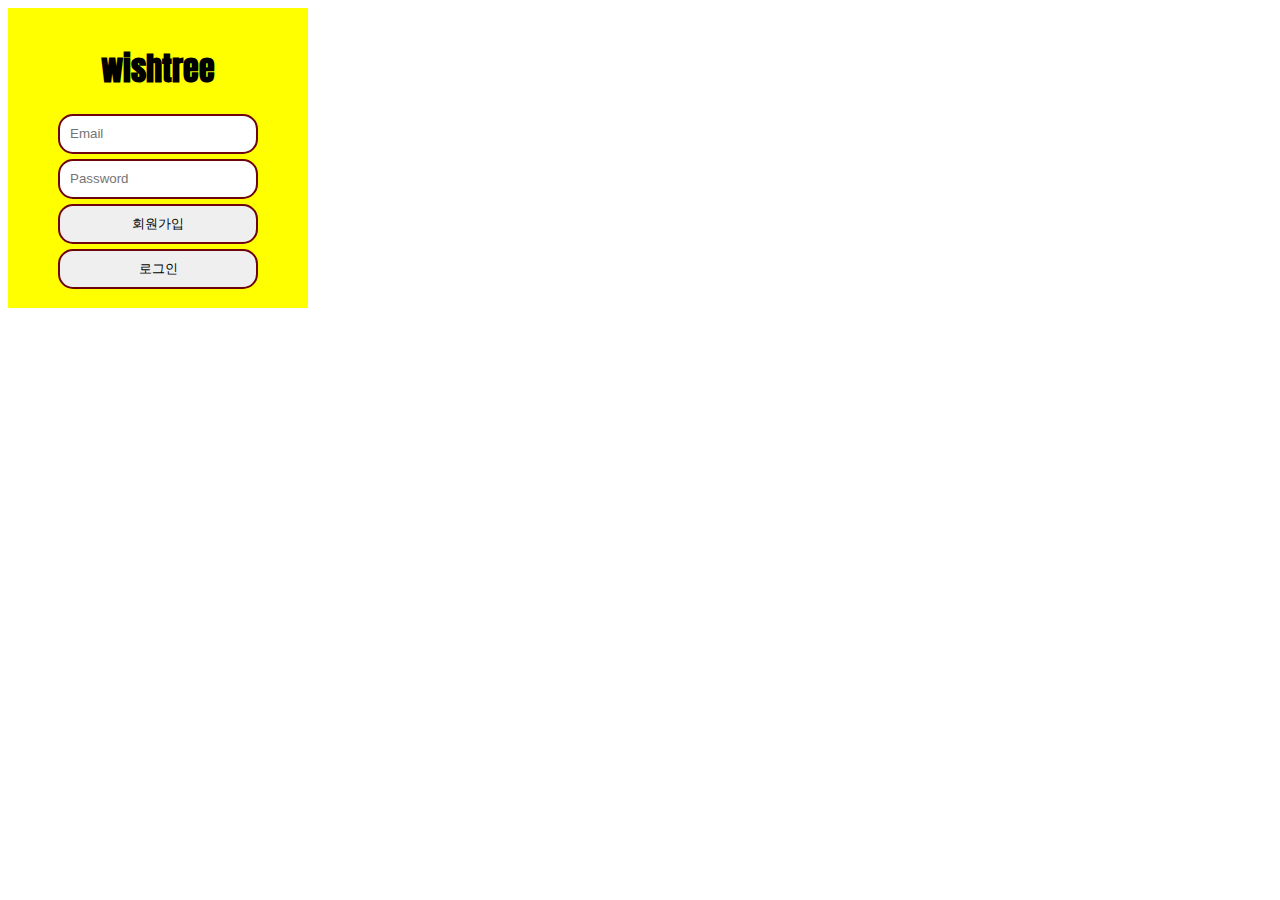
==== index.html @ ed754606 "CSS_mockups" ====
<!DOCTYPE html>
<html lang="en">
  <head>
    <meta charset="UTF-8" />
    <meta http-equiv="X-UA-Compatible" content="IE=edge" />
    <meta name="viewport" content="width=device-width, initial-scale=1.0" />
    <title>Document</title>
    <!-- JavaScript Bundle with Popper -->
    <script
      src="https://cdn.jsdelivr.net/npm/bootstrap@5.2.2/dist/js/bootstrap.bundle.min.js"
      integrity="sha384-OERcA2EqjJCMA+/3y+gxIOqMEjwtxJY7qPCqsdltbNJuaOe923+mo//f6V8Qbsw3"
      crossorigin="anonymous"
    ></script>
    <link rel="stylesheet" href="style.css" />
  </head>
  <body>
    <div class="login-box">
      <h1 class="title">wishtree</h1>
      <div class="form-floating mb-3">
        <input
          type="email"
          class="form-control input"
          id="floatingInput"
          placeholder="Email"
        />
      </div>
      <div class="form-floating">
        <input
          type="password"
          class="form-control input"
          id="floatingPassword"
          placeholder="Password"
        />
      </div>
      <button class="login-btn input">회원가입</button>
      <button class="login-btn input">로그인</button>
    </div>
  </body>
</html>
---- style.css ----
/* fonts*/

@import url('https://fonts.googleapis.com/css2?family=Anton&display=swap');

* {
    box-sizing: border-box;
  }



.login-box {
    width: 300px;
    height: 300px;
    background-color: yellow;
    display: flex;
    flex-direction: column;
    justify-content: center ;
    align-items: center;
}



.title {
    font-family: 'Anton', sans-serif;
}

.form-control {
    padding-left: 10px;
}

.input {
    width: 200px;
    height: 40px;
    margin-bottom: 5px;
    border-radius: 15px;
    border: 2.2px solid #6e040e ;
}

.login-btn {

}
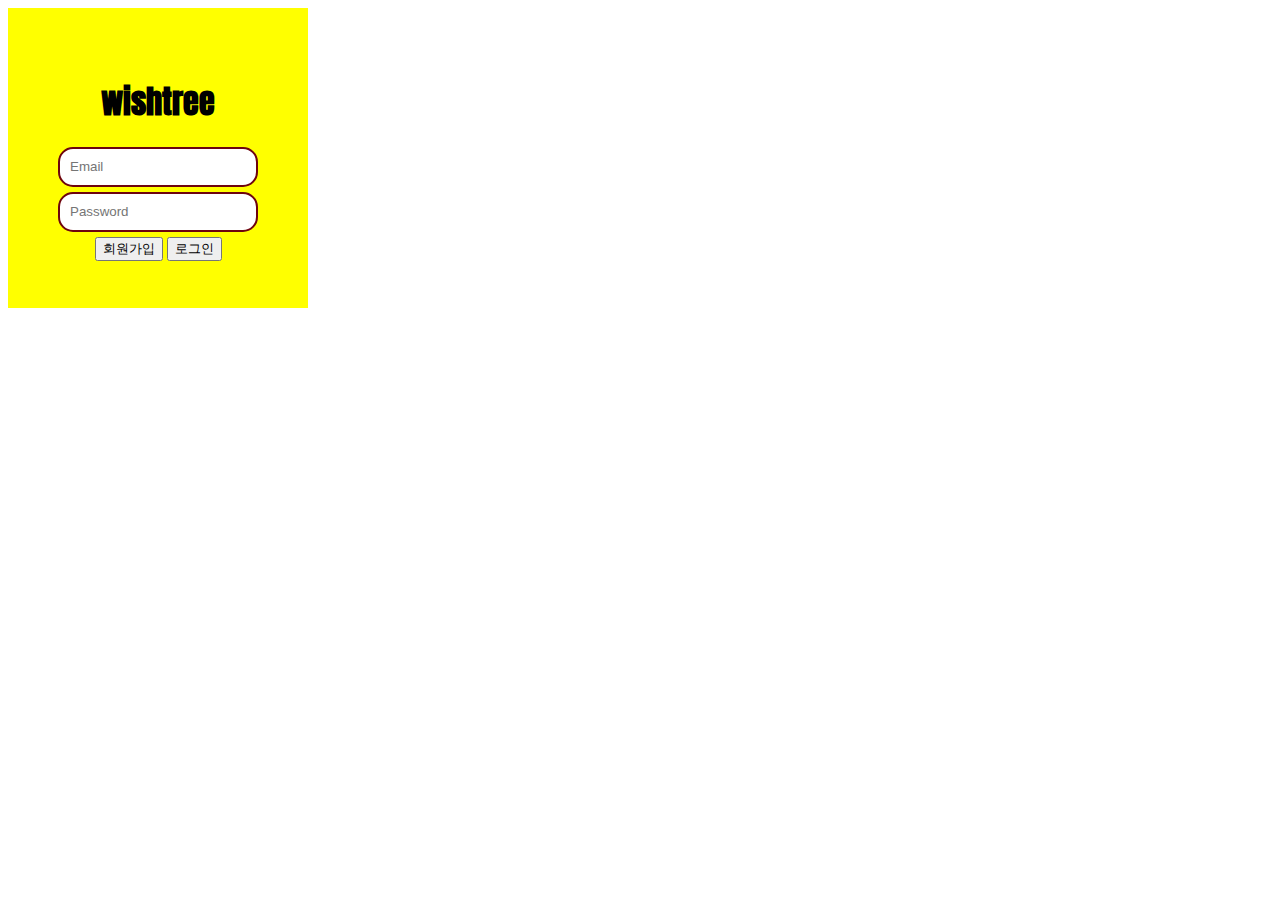
==== commit 6d2719d0: "CSS_details" ====
--- a/index.html
+++ b/index.html
@@ -15,6 +15,7 @@
   </head>
   <body>
     <div class="login-box">
+      <!-- <img class="tree" src="img/tree.png" alt="" /> -->
       <h1 class="title">wishtree</h1>
       <div class="form-floating mb-3">
         <input
@@ -32,8 +33,10 @@
           placeholder="Password"
         />
       </div>
-      <button class="login-btn input">회원가입</button>
-      <button class="login-btn input">로그인</button>
+      <div class="btn-box">
+        <button class="login-btn">회원가입</button>
+        <button class="login-btn">로그인</button>
+      </div>
     </div>
   </body>
 </html>
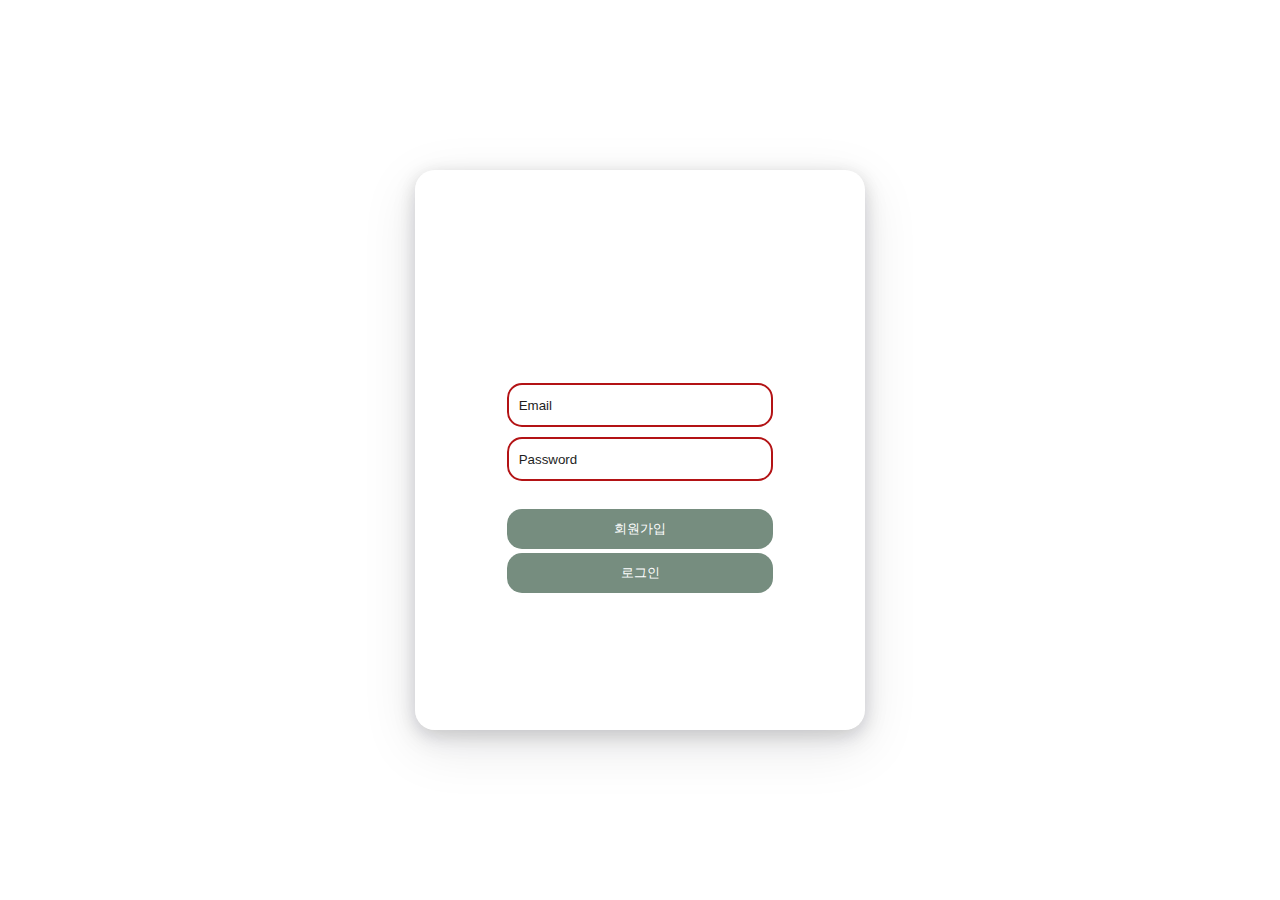
==== commit becb8dec: "signup_box" ====
--- a/index.html
+++ b/index.html
@@ -6,6 +6,7 @@
     <meta name="viewport" content="width=device-width, initial-scale=1.0" />
     <title>Document</title>
     <!-- JavaScript Bundle with Popper -->
+    <script src="//cdnjs.cloudflare.com/ajax/libs/jquery/2.1.3/jquery.min.js"></script>
     <script
       src="https://cdn.jsdelivr.net/npm/bootstrap@5.2.2/dist/js/bootstrap.bundle.min.js"
       integrity="sha384-OERcA2EqjJCMA+/3y+gxIOqMEjwtxJY7qPCqsdltbNJuaOe923+mo//f6V8Qbsw3"
@@ -17,26 +18,61 @@
     <div class="login-box">
       <!-- <img class="tree" src="img/tree.png" alt="" /> -->
       <h1 class="title">wishtree</h1>
-      <div class="form-floating mb-3">
-        <input
-          type="email"
-          class="form-control input"
-          id="floatingInput"
-          placeholder="Email"
-        />
+      <form id="login_form">
+        <div class="form-floating mb-3">
+          <input
+            type="email"
+            class="form-control input"
+            id="floatingInput"
+            placeholder="Email"
+          />
+        </div>
+        <div class="form-floating">
+          <input
+            type="password"
+            class="form-control input"
+            id="floatingPassword"
+            placeholder="Password"
+          />
+        </div>
+      </form>
+
+      <!--------------Signup-------------->
+
+      <form id="signup_form">
+        <div class="form-floating mb-3">
+          <input
+            type="email"
+            class="form-control input"
+            id="floatingInput"
+            placeholder="Email"
+          />
+        </div>
+        <div class="form-floating">
+          <input
+            type="password"
+            class="form-control input"
+            id="floatingPassword"
+            placeholder="Password"
+          />
+        </div>
+        <div class="form-floating mb-3">
+          <input
+            type="text"
+            class="form-control input"
+            id="floatingInput"
+            placeholder="닉네임"
+          />
+        </div>
+      </form>
+      <!----------------------------------->
+
+      <div class="btn-box">
+        <button id="signup_btn" class="login-btn">회원가입</button>
+        <button id="login_btn" class="login-btn active">로그인</button>
       </div>
-      <div class="form-floating">
-        <input
-          type="password"
-          class="form-control input"
-          id="floatingPassword"
-          placeholder="Password"
-        />
-      </div>
-      <div class="btn-box">
-        <button class="login-btn">회원가입</button>
-        <button class="login-btn">로그인</button>
-      </div>
+      <h2 class="link_2_login">&#10094; 로그인 페이지로 돌아가기</h2>
     </div>
+    <script src="main.js"></script>
   </body>
 </html>
--- a/style.css
+++ b/style.css
@@ -1,28 +1,50 @@
 
 /* fonts*/
 
-@import url('https://fonts.googleapis.com/css2?family=Anton&display=swap');
+@import url('https://fonts.googleapis.com/css2?family=Josefin+Slab:wght@600&display=swap');
 
 * {
     box-sizing: border-box;
-  }
+}
 
 
-
-.login-box {
-    width: 300px;
-    height: 300px;
-    background-color: yellow;
+body {
+    margin: 0;
+    height: 100vh;
+    overflow: hidden;
+    background-image: url(img/login-back.jpg);
+    background-repeat: no-repeat;
+    background-position: center center;
+    background-size: cover;
     display: flex;
-    flex-direction: column;
-    justify-content: center ;
+    justify-content: center;
     align-items: center;
 }
 
 
 
+.login-box {
+    
+    max-width: 80%;
+    width: 450px;
+    height: 35rem;
+    background: rgb(255,255,255);
+    background: linear-gradient(90deg, rgba(255,255,255,0.5018382352941176) 30%, rgba(3,17,30,0) 100%);
+    display: flex;
+    flex-direction: column;
+    justify-content: center;
+    align-items: center;
+    border-radius: 20px;
+    /* box-shadow: rgba(0, 0, 0, 0.25) 0px 14px 28px, rgba(0, 0, 0, 0.22) 0px 10px 10px; */
+    box-shadow: rgba(17, 17, 26, 0.1) 0px 4px 16px, rgba(17, 17, 26, 0.1) 0px 8px 24px, rgba(17, 17, 26, 0.1) 0px 16px 56px;
+}
+
 .title {
-    font-family: 'Anton', sans-serif;
+    font-family: 'Josefin Slab', serif;
+    color: #fff;
+    font-size: 60px;
+    letter-spacing: 4px;
+    margin-bottom: 20px;
 }
 
 .form-control {
@@ -30,13 +52,53 @@
 }
 
 .input {
-    width: 200px;
-    height: 40px;
-    margin-bottom: 5px;
+    width: 20em;
+    height: 44px;
+    margin-bottom: 10px;
     border-radius: 15px;
-    border: 2.2px solid #6e040e ;
+    border: 2.3px solid #b31315 ;
 }
 
-.login-btn {
+input::placeholder {
+    color: #1e1e1e;
+}
 
+input:focus
+{
+  background-color: rgba(214, 214, 214, 0.263);
+}
+
+.btn-box {
+    margin-top: 18px;
+}
+
+
+.login-btn{
+    display: flex;
+    flex-direction: column;
+    align-items: center;
+    justify-content: center;
+    width: 20em;
+    height: 40px;
+    margin-bottom: 4px;
+    border-radius: 15px;
+    border: none;
+    color: #fff;
+    background-color: #768D7F;
+    transition: 1.5s ease background-color;
+}
+
+/* 애니메이션까지 끝나면 수정. */
+.login-btn:hover {
+    background-color: #6e040e;
+}
+
+
+h2 {
+    font-size: 13px;
+    color: #fff;
+}
+
+h2:hover {
+    color: #6e040e;
 }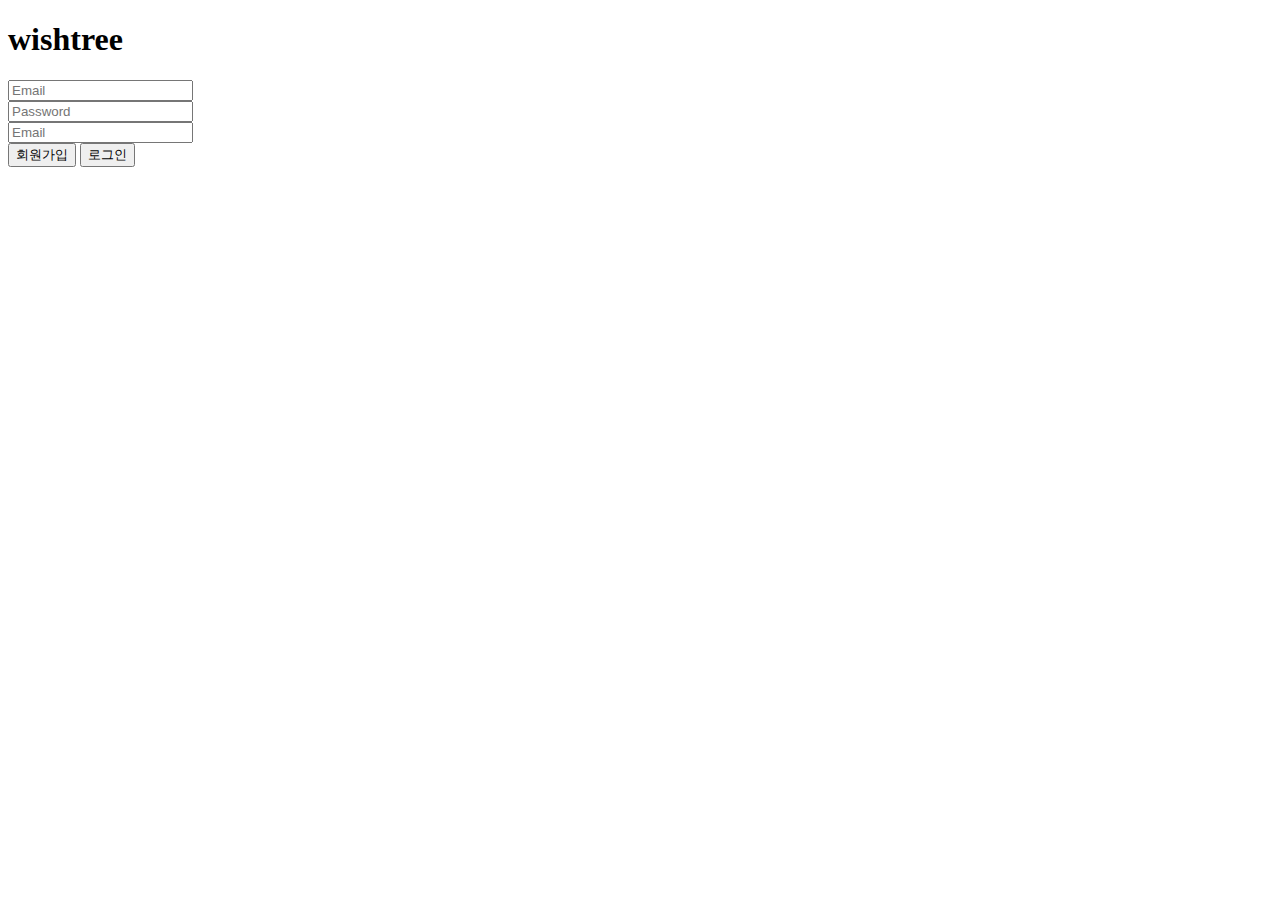
==== commit bda847fa: "index.html 정렬" ====
--- a/index.html
+++ b/index.html
@@ -1,78 +1,59 @@
 <!DOCTYPE html>
 <html lang="en">
-  <head>
-    <meta charset="UTF-8" />
-    <meta http-equiv="X-UA-Compatible" content="IE=edge" />
-    <meta name="viewport" content="width=device-width, initial-scale=1.0" />
+<head>
+    <meta charset="UTF-8"/>
+    <meta http-equiv="X-UA-Compatible" content="IE=edge"/>
+    <meta name="viewport" content="width=device-width, initial-scale=1.0"/>
     <title>Document</title>
     <!-- JavaScript Bundle with Popper -->
     <script src="//cdnjs.cloudflare.com/ajax/libs/jquery/2.1.3/jquery.min.js"></script>
     <script
-      src="https://cdn.jsdelivr.net/npm/bootstrap@5.2.2/dist/js/bootstrap.bundle.min.js"
-      integrity="sha384-OERcA2EqjJCMA+/3y+gxIOqMEjwtxJY7qPCqsdltbNJuaOe923+mo//f6V8Qbsw3"
-      crossorigin="anonymous"
+            src="https://cdn.jsdelivr.net/npm/bootstrap@5.2.2/dist/js/bootstrap.bundle.min.js"
+            integrity="sha384-OERcA2EqjJCMA+/3y+gxIOqMEjwtxJY7qPCqsdltbNJuaOe923+mo//f6V8Qbsw3"
+            crossorigin="anonymous"
     ></script>
-    <link rel="stylesheet" href="style.css" />
-  </head>
-  <body>
-    <div class="login-box">
-      <!-- <img class="tree" src="img/tree.png" alt="" /> -->
-      <h1 class="title">wishtree</h1>
-      <form id="login_form">
+    <link rel="stylesheet" href="style.css"/>
+</head>
+<body>
+<div class="login-box">
+    <!-- <img class="tree" src="img/tree.png" alt="" /> -->
+    <h1 class="title">wishtree</h1>
+    <form id="login_form">
         <div class="form-floating mb-3">
-          <input
-            type="email"
-            class="form-control input"
-            id="floatingInput"
-            placeholder="Email"
-          />
+            <input
+                    type="email"
+                    class="form-control input"
+                    id="floatingInput"
+                    placeholder="Email"
+            />
         </div>
         <div class="form-floating">
-          <input
-            type="password"
-            class="form-control input"
-            id="floatingPassword"
-            placeholder="Password"
-          />
+            <input
+                    type="password"
+                    class="form-control input"
+                    id="floatingPassword"
+                    placeholder="Password"
+            />
         </div>
-      </form>
+    </form>
 
-      <!--------------Signup-------------->
+    <!-- Signup -->
+    <form id="signup_form">
+        <div class="form-floating mb-3">
+            <input
+                    type="email"
+                    class="form-control input"
+                    id="floatingInput"
+                    placeholder="Email"
+            />
+        </div>
+    </form>
 
-      <form id="signup_form">
-        <div class="form-floating mb-3">
-          <input
-            type="email"
-            class="form-control input"
-            id="floatingInput"
-            placeholder="Email"
-          />
-        </div>
-        <div class="form-floating">
-          <input
-            type="password"
-            class="form-control input"
-            id="floatingPassword"
-            placeholder="Password"
-          />
-        </div>
-        <div class="form-floating mb-3">
-          <input
-            type="text"
-            class="form-control input"
-            id="floatingInput"
-            placeholder="닉네임"
-          />
-        </div>
-      </form>
-      <!----------------------------------->
-
-      <div class="btn-box">
+    <div class="btn-box">
         <button id="signup_btn" class="login-btn">회원가입</button>
-        <button id="login_btn" class="login-btn active">로그인</button>
-      </div>
-      <h2 class="link_2_login">&#10094; 로그인 페이지로 돌아가기</h2>
+        <button class="login-btn" onclick="login">로그인</button>
     </div>
-    <script src="main.js"></script>
-  </body>
+</div>
+<script src="main.js"></script>
+</body>
 </html>
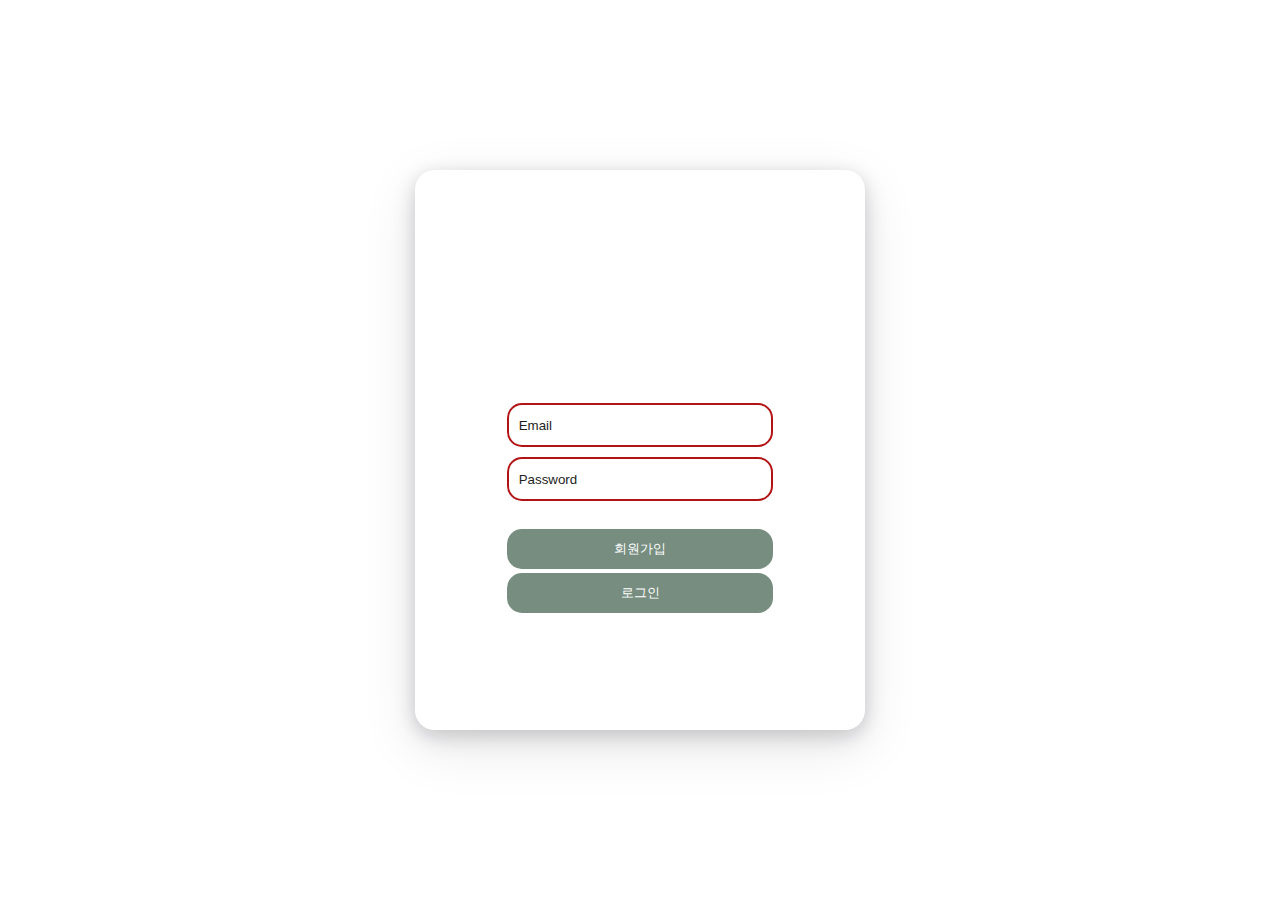
==== commit cd4d1e60: "Merge branch 'hyeji' of https://github.com/beautifulseoul/WishTree" ====
--- a/index.html
+++ b/index.html
@@ -1,59 +1,78 @@
 <!DOCTYPE html>
 <html lang="en">
-<head>
-    <meta charset="UTF-8"/>
-    <meta http-equiv="X-UA-Compatible" content="IE=edge"/>
-    <meta name="viewport" content="width=device-width, initial-scale=1.0"/>
+  <head>
+    <meta charset="UTF-8" />
+    <meta http-equiv="X-UA-Compatible" content="IE=edge" />
+    <meta name="viewport" content="width=device-width, initial-scale=1.0" />
     <title>Document</title>
     <!-- JavaScript Bundle with Popper -->
     <script src="//cdnjs.cloudflare.com/ajax/libs/jquery/2.1.3/jquery.min.js"></script>
     <script
-            src="https://cdn.jsdelivr.net/npm/bootstrap@5.2.2/dist/js/bootstrap.bundle.min.js"
-            integrity="sha384-OERcA2EqjJCMA+/3y+gxIOqMEjwtxJY7qPCqsdltbNJuaOe923+mo//f6V8Qbsw3"
-            crossorigin="anonymous"
+      src="https://cdn.jsdelivr.net/npm/bootstrap@5.2.2/dist/js/bootstrap.bundle.min.js"
+      integrity="sha384-OERcA2EqjJCMA+/3y+gxIOqMEjwtxJY7qPCqsdltbNJuaOe923+mo//f6V8Qbsw3"
+      crossorigin="anonymous"
     ></script>
-    <link rel="stylesheet" href="style.css"/>
-</head>
-<body>
-<div class="login-box">
-    <!-- <img class="tree" src="img/tree.png" alt="" /> -->
-    <h1 class="title">wishtree</h1>
-    <form id="login_form">
+    <link rel="stylesheet" href="style.css" />
+  </head>
+  <body>
+    <div class="login-box">
+      <!-- <img class="tree" src="img/tree.png" alt="" /> -->
+      <h1 class="title">wishtree</h1>
+      <form id="login_form">
         <div class="form-floating mb-3">
-            <input
-                    type="email"
-                    class="form-control input"
-                    id="floatingInput"
-                    placeholder="Email"
-            />
+          <input
+            type="email"
+            class="form-control input"
+            id="floatingInput"
+            placeholder="Email"
+          />
         </div>
         <div class="form-floating">
-            <input
-                    type="password"
-                    class="form-control input"
-                    id="floatingPassword"
-                    placeholder="Password"
-            />
+          <input
+            type="password"
+            class="form-control input"
+            id="floatingPassword"
+            placeholder="Password"
+          />
         </div>
-    </form>
+      </form>
 
-    <!-- Signup -->
-    <form id="signup_form">
+      <!--------------Signup-------------->
+
+      <form id="signup_form">
         <div class="form-floating mb-3">
-            <input
-                    type="email"
-                    class="form-control input"
-                    id="floatingInput"
-                    placeholder="Email"
-            />
+          <input
+            type="email"
+            class="form-control input"
+            id="floatingInput"
+            placeholder="Email"
+          />
         </div>
-    </form>
+        <div class="form-floating">
+          <input
+            type="password"
+            class="form-control input"
+            id="floatingPassword"
+            placeholder="Password"
+          />
+        </div>
+        <div class="form-floating mb-3">
+          <input
+            type="text"
+            class="form-control input"
+            id="floatingInput"
+            placeholder="닉네임"
+          />
+        </div>
+      </form>
+      <!----------------------------------->
 
-    <div class="btn-box">
+      <div class="btn-box">
         <button id="signup_btn" class="login-btn">회원가입</button>
-        <button class="login-btn" onclick="login">로그인</button>
+        <button id="login_btn" class="login-btn active">로그인</button>
+      </div>
+      <h2 class="link_2_login">&#10094; 로그인 페이지로 돌아가기</h2>
     </div>
-</div>
-<script src="main.js"></script>
-</body>
+    <script src="main.js"></script>
+  </body>
 </html>
--- a/style.css
+++ b/style.css
@@ -0,0 +1,104 @@
+
+/* fonts*/
+
+@import url('https://fonts.googleapis.com/css2?family=Josefin+Slab:wght@600&display=swap');
+
+* {
+    box-sizing: border-box;
+}
+
+
+body {
+    margin: 0;
+    height: 100vh;
+    overflow: hidden;
+    background-image: url(img/login-back.jpg);
+    background-repeat: no-repeat;
+    background-position: center center;
+    background-size: cover;
+    display: flex;
+    justify-content: center;
+    align-items: center;
+}
+
+
+
+.login-box {
+    
+    max-width: 80%;
+    width: 450px;
+    height: 35rem;
+    background: rgb(255,255,255);
+    background: linear-gradient(90deg, rgba(255,255,255,0.5018382352941176) 30%, rgba(3,17,30,0) 100%);
+    display: flex;
+    flex-direction: column;
+    justify-content: center;
+    align-items: center;
+    border-radius: 20px;
+    /* box-shadow: rgba(0, 0, 0, 0.25) 0px 14px 28px, rgba(0, 0, 0, 0.22) 0px 10px 10px; */
+    box-shadow: rgba(17, 17, 26, 0.1) 0px 4px 16px, rgba(17, 17, 26, 0.1) 0px 8px 24px, rgba(17, 17, 26, 0.1) 0px 16px 56px;
+}
+
+.title {
+    font-family: 'Josefin Slab', serif;
+    color: #fff;
+    font-size: 60px;
+    letter-spacing: 4px;
+    margin-bottom: 20px;
+}
+
+.form-control {
+    padding-left: 10px;
+}
+
+.input {
+    width: 20em;
+    height: 44px;
+    margin-bottom: 10px;
+    border-radius: 15px;
+    border: 2.3px solid #b31315 ;
+}
+
+input::placeholder {
+    color: #1e1e1e;
+}
+
+input:focus
+{
+  background-color: rgba(214, 214, 214, 0.263);
+}
+
+.btn-box {
+    margin-top: 18px;
+}
+
+
+.login-btn{
+    display: flex;
+    flex-direction: column;
+    align-items: center;
+    justify-content: center;
+    width: 20em;
+    height: 40px;
+    margin-bottom: 4px;
+    border-radius: 15px;
+    border: none;
+    color: #fff;
+    background-color: #768D7F;
+    transition: 1.5s ease background-color;
+}
+
+/* 애니메이션까지 끝나면 수정. */
+.login-btn:hover {
+    background-color: #6e040e;
+}
+
+
+h2 {
+    font-size: 13px;
+    color: #fff;
+}
+
+h2:hover {
+    color: #6e040e;
+}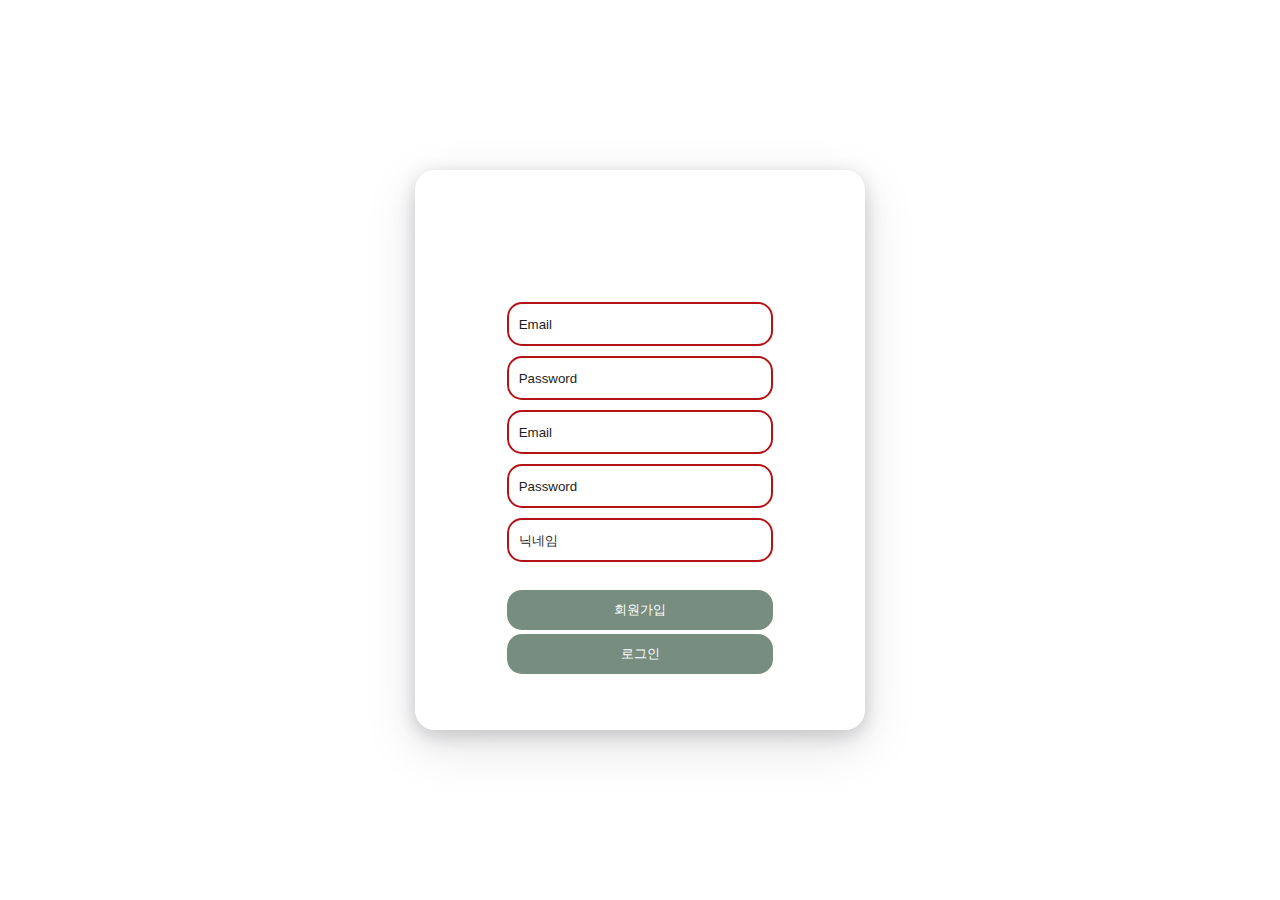
==== commit 097668a0: "seperated_files" ====
--- a/index.html
+++ b/index.html
@@ -12,7 +12,7 @@
       integrity="sha384-OERcA2EqjJCMA+/3y+gxIOqMEjwtxJY7qPCqsdltbNJuaOe923+mo//f6V8Qbsw3"
       crossorigin="anonymous"
     ></script>
-    <link rel="stylesheet" href="style.css" />
+    <link rel="stylesheet" href="css/style.css" />
   </head>
   <body>
     <div class="login-box">
--- a/css/style.css
+++ b/css/style.css
@@ -0,0 +1,104 @@
+
+/* fonts*/
+
+@import url('https://fonts.googleapis.com/css2?family=Josefin+Slab:wght@600&display=swap');
+
+* {
+    box-sizing: border-box;
+}
+
+
+body {
+    margin: 0;
+    height: 100vh;
+    overflow: hidden;
+    background-image: url(img/login-back.jpg);
+    background-repeat: no-repeat;
+    background-position: center center;
+    background-size: cover;
+    display: flex;
+    justify-content: center;
+    align-items: center;
+}
+
+
+
+.login-box {
+    
+    max-width: 80%;
+    width: 450px;
+    height: 35rem;
+    background: rgb(255,255,255);
+    background: linear-gradient(90deg, rgba(255,255,255,0.5018382352941176) 30%, rgba(3,17,30,0) 100%);
+    display: flex;
+    flex-direction: column;
+    justify-content: center;
+    align-items: center;
+    border-radius: 20px;
+    /* box-shadow: rgba(0, 0, 0, 0.25) 0px 14px 28px, rgba(0, 0, 0, 0.22) 0px 10px 10px; */
+    box-shadow: rgba(17, 17, 26, 0.1) 0px 4px 16px, rgba(17, 17, 26, 0.1) 0px 8px 24px, rgba(17, 17, 26, 0.1) 0px 16px 56px;
+}
+
+.title {
+    font-family: 'Josefin Slab', serif;
+    color: #fff;
+    font-size: 60px;
+    letter-spacing: 4px;
+    margin-bottom: 20px;
+}
+
+.form-control {
+    padding-left: 10px;
+}
+
+.input {
+    width: 20em;
+    height: 44px;
+    margin-bottom: 10px;
+    border-radius: 15px;
+    border: 2.3px solid #b31315 ;
+}
+
+input::placeholder {
+    color: #1e1e1e;
+}
+
+input:focus
+{
+  background-color: rgba(214, 214, 214, 0.263);
+}
+
+.btn-box {
+    margin-top: 18px;
+}
+
+
+.login-btn{
+    display: flex;
+    flex-direction: column;
+    align-items: center;
+    justify-content: center;
+    width: 20em;
+    height: 40px;
+    margin-bottom: 4px;
+    border-radius: 15px;
+    border: none;
+    color: #fff;
+    background-color: #768D7F;
+    transition: 1.5s ease background-color;
+}
+
+/* 애니메이션까지 끝나면 수정. */
+.login-btn:hover {
+    background-color: #6e040e;
+}
+
+
+h2 {
+    font-size: 13px;
+    color: #fff;
+}
+
+h2:hover {
+    color: #6e040e;
+}